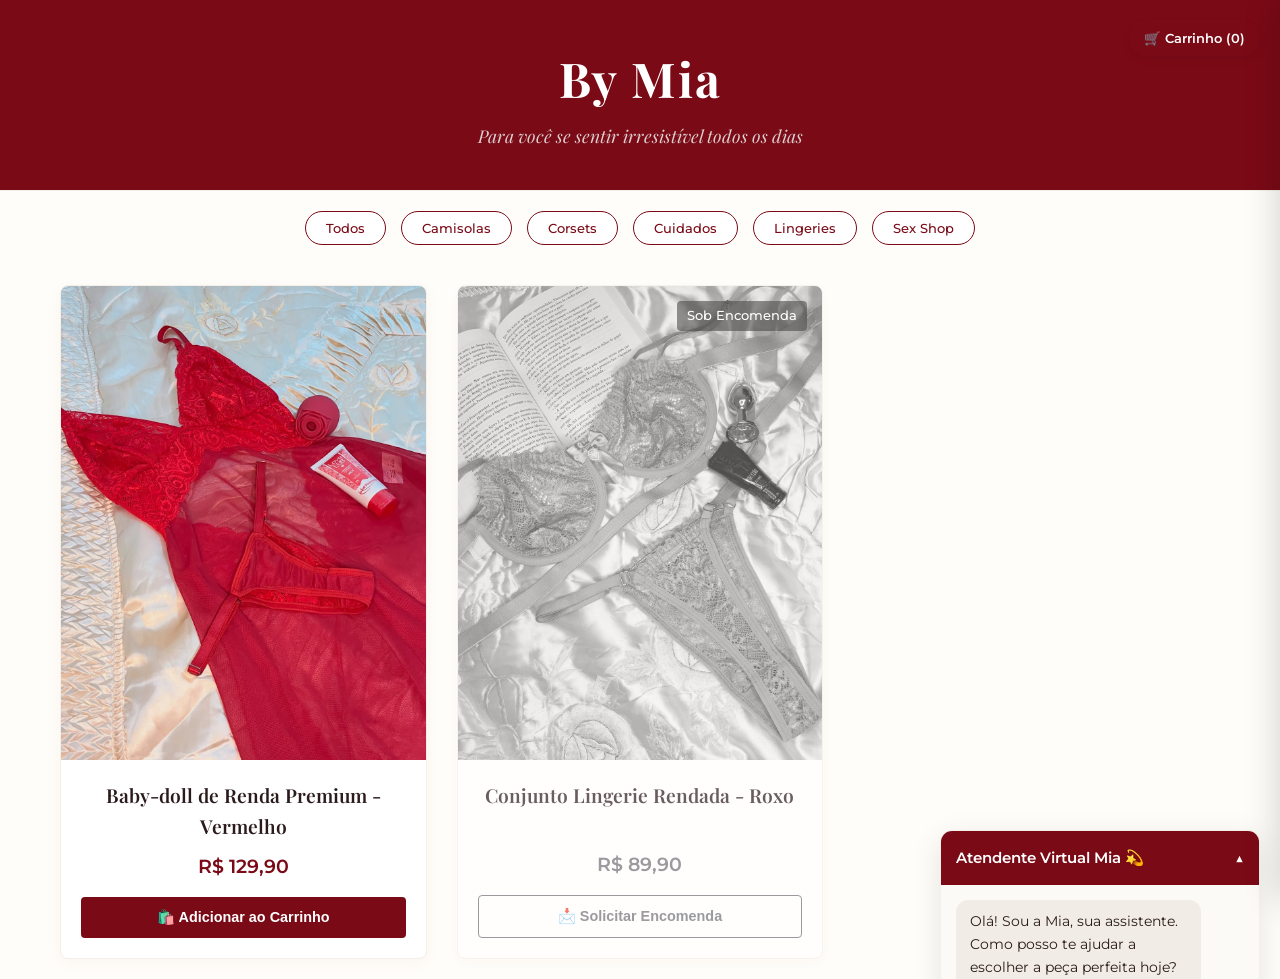
==== index.html @ 7be2ecf0 "add categoria Cuidados" ====
<!doctype html>
<html lang="pt-BR">
  <head>
    <meta charset="UTF-8" />
    <meta name="viewport" content="width=device-width, initial-scale=1.0" />
    <title>By Mia | Lingerie & Sex Shop</title>
    <link rel="stylesheet" href="css/style.css" />
  </head>
  <body>
    <header>
      <div class="header-container">
        <!-- Botão do Carrinho Flutuante no Topo Direito -->
        <button class="btn-carrinho-topo" onclick="abrirCarrinho()">
          🛒 Carrinho (<span id="contador-carrinho">0</span>)
        </button>
        <h1 class="logo-texto">By Mia</h1>
        <p class="slogan">Para você se sentir irresistível todos os dias</p>
      </div>
    </header>

    <nav class="categorias">
      <button onclick="filtrarProdutos('todos')">Todos</button>
      <button onclick="filtrarProdutos('camisolas')">Camisolas</button>
      <button onclick="filtrarProdutos('corsets')">Corsets</button>
      <button onclick="filtrarProdutos('Cuidados')">Cuidados</button>
      <button onclick="filtrarProdutos('lingerie')">Lingeries</button>
      <button onclick="filtrarProdutos('sexshop')">Sex Shop</button>
    </nav>

    <main class="container">
      <div id="grade-produtos" class="grade-produtos"></div>
    </main>

    <div class="chat-janela" id="chat-janela">
      <div class="chat-header">
        <span>Atendente Virtual Mia 💫</span>
      </div>
      <div class="chat-mensagens" id="chat-mensagens">
        <p class="msg-bot">
          Olá! Sou a Mia, sua assistente. Como posso te ajudar a escolher a peça
          perfeita hoje?
        </p>
      </div>
      <div class="chat-input-area">
        <input
          type="text"
          id="chat-input"
          placeholder="Digite sua dúvida aqui..."
        />
        <button id="btn-enviar-chat">Enviar</button>
      </div>
    </div>

<!-- Aba Lateral do Carrinho -->
<div id="carrinho-lateral" class="carrinho-lateral">
  <div class="carrinho-header">
    <h2>Seu Carrinho 💫</h2>
    <button class="btn-fechar-carrinho" onclick="fecharCarrinho()">✕</button>
  </div>
  
  <!-- Lista de itens adicionados -->
  <div id="itens-carrinho" class="carrinho-itens-container">
    <!-- Injetado via JS -->
  </div>

  <!-- Resumo e botão de fechar pedido -->
  <div class="carrinho-footer">
    <div class="carrinho-total">
      <span>Total:</span>
      <span id="valor-total-carrinho">R$ 0,00</span>
    </div>
    <button class="btn-finalizar-whats" onclick="finalizarPedidoWhats()">
      🟢 Enviar Pedido para o WhatsApp
    </button>
  </div>
</div>
<!-- Fundo escuro quando o carrinho abre -->
<div id="carrinho-overlay" class="carrinho-overlay" onclick="fecharCarrinho()"></div>

    <script src="js/produtos.js"></script>
    <script src="js/main.js"></script>
  </body>
</html>
---- css/style.css ----
/* css/style.css */

/* Importando fontes elegantes: Playfair para títulos e Montserrat para textos */
@import url('https://fonts.googleapis.com/css2?family=Montserrat:wght@300;400;500;600&family=Playfair+Display:wght@400;600;700&display=swap');

:root {
  --vinho-logo: #7A0A16;      /* Bordô principal da logo */
  --vinho-escuro: #54050E;    /* Para efeitos de passar o mouse (hover) */
  --creme-fundo: #FFFDF9;     /* Fundo off-white sofisticado */
  --branco-puro: #FFFFFF;
  --texto-escuro: #2A1A1C;    /* Texto quase preto com fundo quente */
  --cinza-indisponivel: #9ca3af;
  --borda-suave: #F3EFEA;
}

/* Configurações Gerais */
* {
  margin: 0;
  padding: 0;
  box-sizing: border-box;
}

body {
  font-family: 'Montserrat', sans-serif;
  background-color: var(--creme-fundo);
  color: var(--texto-escuro);
  line-height: 1.6;
}

/* Cabeçalho / Logo */
header {
  background-color: #7A0A16;
  border-bottom: 1px solid var(--borda-suave);
  padding: 40px 20px;
  text-align: center;
}

.logo-texto {
  font-family: 'Playfair Display', serif;
  color: #FFFFFF;
  font-size: 3rem;
  font-weight: 700;
  letter-spacing: 2px;
  margin-bottom: 5px;
}

.slogan {
  font-family: 'Playfair Display', serif;
  font-style: italic;
  color: #F5fefd;
  font-size: 1.1rem;
  opacity: 0.8;
}

/* Menu de Categorias */
.categorias {
  display: flex;
  justify-content: center;
  gap: 15px;
  padding: 20px;
  flex-wrap: wrap;
}

.categorias button {
  background-color: var(--branco-puro);
  border: 1px solid var(--vinho-logo);
  color: var(--vinho-logo);
  padding: 8px 20px;
  border-radius: 20px;
  font-family: 'Montserrat', sans-serif;
  font-weight: 500;
  cursor: pointer;
  transition: all 0.3s ease;
}

.categorias button:hover {
  background-color: var(--vinho-logo);
  color: var(--branco-puro);
}

/* Container Principal e Grade de Produtos */
.container {
  max-width: 1200px;
  margin: 0 auto;
  padding: 20px;
}

.grade-produtos {
  display: grid;
  grid-template-columns: repeat(auto-fill, minmax(280px, 1fr));
  gap: 30px;
}

/* Card do Produto */
.produto-card {
  background-color: var(--branco-puro);
  border-radius: 8px;
  overflow: hidden;
  box-shadow: 0 4px 15px rgba(122, 10, 22, 0.04);
  border: 1px solid var(--borda-suave);
  display: flex;
  flex-direction: column;
  transition: transform 0.3s ease;
}

.produto-card:hover {
  transform: translateY(-5px);
}

.produto-imagem-wrapper {
  position: relative;
  width: 100%;
  padding-top: 130%; /* Mantém a proporção vertical elegante para fotos de vestuário */
  overflow: hidden;
  background-color: #f7f7f7;
}

.produto-imagem-wrapper img {
  position: absolute;
  top: 0;
  left: 0;
  width: 100%;
  height: 100%;
  object-fit: cover; /* Faz a foto preencher o espaço sem distorcer */
  transition: all 0.3s ease;
}

.produto-info {
  padding: 20px;
  display: flex;
  flex-direction: column;
  flex-grow: 1;
  text-align: center;
}

.produto-nome {
  font-family: 'Playfair Display', serif;
  font-size: 1.2rem;
  margin-bottom: 10px;
  font-weight: 600;
}

.produto-preco {
  font-weight: 600;
  color: var(--vinho-logo);
  font-size: 1.2rem;
  margin-top: auto;
  margin-bottom: 15px;
}

/* Botões de Ação */
.btn-acao {
  display: inline-block;
  text-decoration: none;
  padding: 12px 20px;
  border-radius: 4px;
  font-weight: 600;
  font-size: 0.9rem;
  transition: all 0.3s ease;
  width: 100%;
}

.btn-comprar {
  background-color: var(--vinho-logo);
  color: var(--branco-puro);
  border: none;
}

.btn-comprar:hover {
  background-color: var(--vinho-escuro);
}

/* === Customização para Itens ESGOTADOS (Acinzentados) === */
.produto-card.esgotado {
  opacity: 0.7;
}

.produto-card.esgotado .produto-imagem-wrapper img {
  filter: grayscale(100%); /* Deixa a imagem em preto e branco */
}

.produto-card.esgotado .produto-preco {
  color: #71717a;
}

.btn-encomenda {
  background-color: transparent;
  border: 1px solid #71717a;
  color: #71717a;
}

.btn-encomenda:hover {
  background-color: #71717a;
  color: var(--branco-puro);
}

/* Badge de Esgotado por cima da imagem */
.badge-esgotado {
  position: absolute;
  top: 15px;
  right: 15px;
  background-color: rgba(0, 0, 0, 0.6);
  color: #fff;
  padding: 5px 10px;
  font-size: 0.8rem;
  font-weight: 500;
  border-radius: 4px;
  z-index: 10;
}

/* Procure por .chat-janela e substitua por este bloco completo: */
.chat-janela {
  position: fixed;
  bottom: 20px;
  right: 20px;
  width: 320px;
  height: 400px;
  background-color: var(--branco-puro);
  border: 1px solid var(--borda-suave);
  border-radius: 12px;
  box-shadow: 0 8px 30px rgba(0,0,0,0.1);
  display: flex;
  flex-direction: column;
  overflow: hidden;
  z-index: 1000;
  /* Nova propriedade para animação suave ao abrir/fechar */
  transition: transform 0.4s cubic-bezier(0.175, 0.885, 0.32, 1.275);
}

/* NOVA REGRA: Quando estiver minimizado, joga a caixinha para baixo, deixando apenas o topo visível */
.chat-janela.minimizado {
  transform: translateY(350px); /* Ajuste esse valor dependendo da altura do seu header */
}

/* NOVA REGRA: Torna o header clicável e muda o cursor do mouse */
.chat-header {
  background-color: var(--vinho-logo);
  color: var(--branco-puro);
  padding: 15px;
  font-weight: 600;
  font-size: 0.95rem;
  cursor: pointer; /* Transforma a seta do mouse na mãozinha de clique */
  user-select: none; /* Evita que o texto fique azul ao clicar várias vezes */
  display: flex;
  justify-content: space-between;
  align-items: center;
}

.chat-mensagens {
  flex-grow: 1;
  padding: 15px;
  overflow-y: auto;
  display: flex;
  flex-direction: column;
  gap: 10px;
  font-size: 0.9rem;
  background-color: #FCFAF7;
}

.msg-bot {
  background-color: #F1ECE6;
  padding: 10px 14px;
  border-radius: 12px 12px 12px 0;
  align-self: flex-start;
  max-width: 85%;
}

.chat-input-area {
  display: flex;
  padding: 10px;
  border-top: 1px solid var(--borda-suave);
  background-color: var(--branco-puro);
}

.chat-input-area input {
  flex-grow: 1;
  border: 1px solid var(--borda-suave);
  padding: 8px 12px;
  border-radius: 6px;
  outline: none;
  font-family: 'Montserrat', sans-serif;
}

.chat-input-area button {
  background-color: var(--vinho-logo);
  color: var(--branco-puro);
  border: none;
  padding: 8px 15px;
  margin-left: 8px;
  border-radius: 6px;
  cursor: pointer;
  font-weight: 500;
}

/* === ESTILOS DO CARRINHO LATERAL === */

.btn-carrinho-topo {
  position: absolute;
  top: 20px;
  right: 20px;
  background-color: var(--vinho-logo);
  color: var(--branco-puro);
  border: none;
  padding: 10px 15px;
  border-radius: 20px;
  font-weight: 600;
  cursor: pointer;
  font-family: 'Montserrat', sans-serif;
  box-shadow: 0 4px 10px rgba(0,0,0,0.05);
}

.carrinho-lateral {
  position: fixed;
  top: 0;
  right: -350px; /* Começa escondido para fora da tela */
  width: 350px;
  height: 100%;
  background-color: var(--branco-puro);
  box-shadow: -5px 0 30px rgba(0,0,0,0.15);
  z-index: 2000;
  display: flex;
  flex-direction: column;
  transition: right 0.3s ease-in-out;
}

/* Quando o carrinho tiver a classe .aberto, ele desliza para dentro */
.carrinho-lateral.aberto {
  right: 0;
}

.carrinho-header {
  padding: 20px;
  border-bottom: 1px solid var(--borda-suave);
  display: flex;
  justify-content: space-between;
  align-items: center;
  background-color: var(--creme-fundo);
}

.carrinho-header h2 {
  font-size: 1.4rem;
  color: var(--vinho-logo);
}

.btn-fechar-carrinho {
  background: none;
  border: none;
  font-size: 1.5rem;
  cursor: pointer;
  color: var(--texto-escuro);
}

.carrinho-itens-container {
  flex-grow: 1;
  padding: 20px;
  overflow-y: auto;
  display: flex;
  flex-direction: column;
  gap: 15px;
}

/* Item individual dentro do carrinho */
.item-carrinho {
  display: flex;
  justify-content: space-between;
  align-items: center;
  padding-bottom: 15px;
  border-bottom: 1px solid var(--borda-suave);
}

.item-carrinho-info h4 {
  font-family: 'Playfair Display', serif;
  font-size: 0.95rem;
  margin-bottom: 4px;
}

.item-carrinho-info p {
  font-size: 0.85rem;
  color: var(--vinho-logo);
  font-weight: 600;
}

.btn-remover-item {
  background: none;
  border: none;
  color: #ef4444;
  cursor: pointer;
  font-size: 0.85rem;
}

/* Footer do carrinho */
.carrinho-footer {
  padding: 20px;
  border-top: 1px solid var(--borda-suave);
  background-color: var(--creme-fundo);
}

.carrinho-total {
  display: flex;
  justify-content: space-between;
  font-weight: 600;
  font-size: 1.2rem;
  margin-bottom: 15px;
}

.carrinho-total id {
  color: var(--vinho-logo);
}

.btn-finalizar-whats {
  width: 100%;
  background-color: #25D366; /* Verde do WhatsApp */
  color: #fff;
  border: none;
  padding: 14px;
  border-radius: 6px;
  font-weight: 600;
  cursor: pointer;
  font-family: 'Montserrat', sans-serif;
  transition: background 0.2s;
}

.btn-finalizar-whats:hover {
  background-color: #128C7E;
}

/* Background escuro de fundo */
.carrinho-overlay {
  position: fixed;
  top: 0;
  left: 0;
  width: 100%;
  height: 100%;
  background-color: rgba(0,0,0,0.4);
  z-index: 1999;
  display: none;
}

.carrinho-overlay.aberto {
  display: block;
}

/* === CONTROLES DE QUANTIDADE DENTRO DO CARRINHO === */

.item-quantidade-controles {
  display: flex;
  align-items: center;
  gap: 12px;
  margin-top: 8px;
}

.item-quantidade-controles button {
  background-color: var(--creme-fundo);
  border: 1px solid var(--borda-suave);
  color: var(--texto-escuro);
  width: 26px;
  height: 26px;
  border-radius: 4px;
  font-weight: 600;
  font-size: 1rem;
  cursor: pointer;
  display: flex;
  align-items: center;
  justify-content: center;
  transition: all 0.2s ease;
}

.item-quantidade-controles button:hover {
  background-color: var(--vinho-logo);
  color: var(--branco-puro);
  border-color: var(--vinho-logo);
}

.item-quantidade-controles span {
  font-weight: 600;
  font-size: 0.95rem;
  min-width: 16px;
  text-align: center;
}
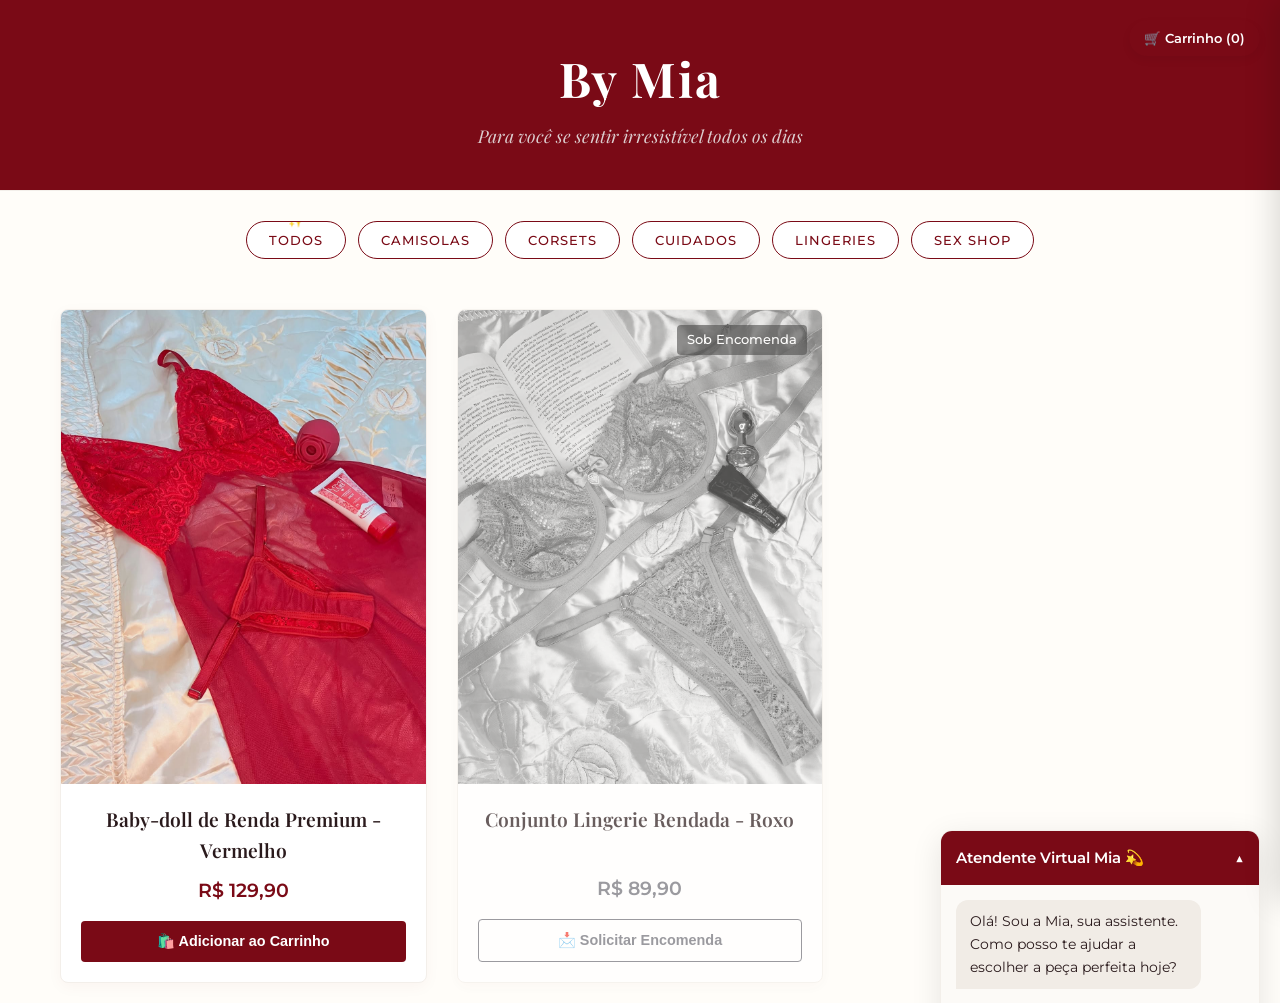
==== commit 966e9d6d: "att botoes de categoria" ====
--- a/index.html
+++ b/index.html
@@ -19,13 +19,36 @@
     </header>
 
     <nav class="categorias">
-      <button onclick="filtrarProdutos('todos')">Todos</button>
-      <button onclick="filtrarProdutos('camisolas')">Camisolas</button>
-      <button onclick="filtrarProdutos('corsets')">Corsets</button>
-      <button onclick="filtrarProdutos('Cuidados')">Cuidados</button>
-      <button onclick="filtrarProdutos('lingerie')">Lingeries</button>
-      <button onclick="filtrarProdutos('sexshop')">Sex Shop</button>
-    </nav>
+  <button class="btn-cat" onclick="filtrarProdutos('todos')">
+    <span class="btn__visible">Todos</span>
+    <span class="btn__invisible">Ver Tudo ✨</span>
+  </button>
+  
+  <button class="btn-cat" onclick="filtrarProdutos('camisolas')">
+    <span class="btn__visible">Camisolas</span>
+    <span class="btn__invisible">Noite 🌙</span>
+  </button>
+  
+  <button class="btn-cat" onclick="filtrarProdutos('corsets')">
+    <span class="btn__visible">Corsets</span>
+    <span class="btn__invisible">Elegância 👑</span>
+  </button>
+  
+  <button class="btn-cat" onclick="filtrarProdutos('Cuidados')">
+    <span class="btn__visible">Cuidados</span>
+    <span class="btn__invisible">Se Ame 🌸</span>
+  </button>
+  
+  <button class="btn-cat" onclick="filtrarProdutos('lingerie')">
+    <span class="btn__visible">Lingeries</span>
+    <span class="btn__invisible">Rendas 💜</span>
+  </button>
+  
+  <button class="btn-cat" onclick="filtrarProdutos('sexshop')">
+    <span class="btn__visible">Sex Shop</span>
+    <span class="btn__invisible">Prazer 🔥</span>
+  </button>
+</nav>
 
     <main class="container">
       <div id="grade-produtos" class="grade-produtos"></div>
--- a/css/style.css
+++ b/css/style.css
@@ -52,25 +52,76 @@
   opacity: 0.8;
 }
 
-/* Menu de Categorias */
+/* === BOTÕES DE CATEGORIA (Estilo Uiverse.io adaptado para By Mia) === */
+
 .categorias {
   display: flex;
   justify-content: center;
-  gap: 15px;
-  padding: 20px;
+  gap: 12px;
+  margin: 30px 0;
   flex-wrap: wrap;
 }
 
-.categorias button {
+.btn-cat {
+  font-family: 'Montserrat', sans-serif;
+  font-size: 13px;
+  font-weight: 500;
+  text-transform: uppercase;
+  letter-spacing: 1px;
+  border-radius: 30px;
+  border: 1px solid var(--vinho-logo);
   background-color: var(--branco-puro);
-  border: 1px solid var(--vinho-logo);
   color: var(--vinho-logo);
-  padding: 8px 20px;
-  border-radius: 20px;
-  font-family: 'Montserrat', sans-serif;
-  font-weight: 500;
-  cursor: pointer;
-  transition: all 0.3s ease;
+  position: relative;
+  overflow: hidden;
+  cursor: pointer;
+  transition: all ease-in-out 0.4s;
+  padding: 0; /* Deixamos o padding nas spans para o cálculo do Uiverse ficar perfeito */
+}
+
+/* Aplica a transição suave em todos os elementos internos */
+.btn-cat > * {
+  display: inline-block;
+  transition: all ease-in-out 0.4s;
+}
+
+/* Texto que já começa aparecendo */
+.btn-cat .btn__visible {
+  padding: 10px 22px;
+  text-align: center;
+}
+
+/* Texto secreto que fica escondido acima do botão */
+.btn-cat .btn__invisible {
+  width: 100%;
+  position: absolute;
+  padding: 10px 0;
+  left: 0;
+  top: -100%; /* Joga para cima, sumindo da tela */
+  font-weight: 600;
+}
+
+/* === EFEITO AO PASSAR O MOUSE (HOVER) === */
+
+.btn-cat:hover {
+  background-color: var(--vinho-logo);
+  color: var(--branco-puro);
+  border-color: var(--vinho-logo);
+  box-shadow: 0 4px 15px rgba(122, 10, 22, 0.15);
+}
+
+/* O texto principal "empurra" para baixo */
+.btn-cat:hover .btn__visible {
+  transform: translateY(100%);
+}
+
+/* O texto secreto desce ocupando o centro exato */
+.btn-cat:hover .btn__invisible {
+  top: 0;
+}
+
+.btn-cat:focus {
+  outline: none;
 }
 
 .categorias button:hover {
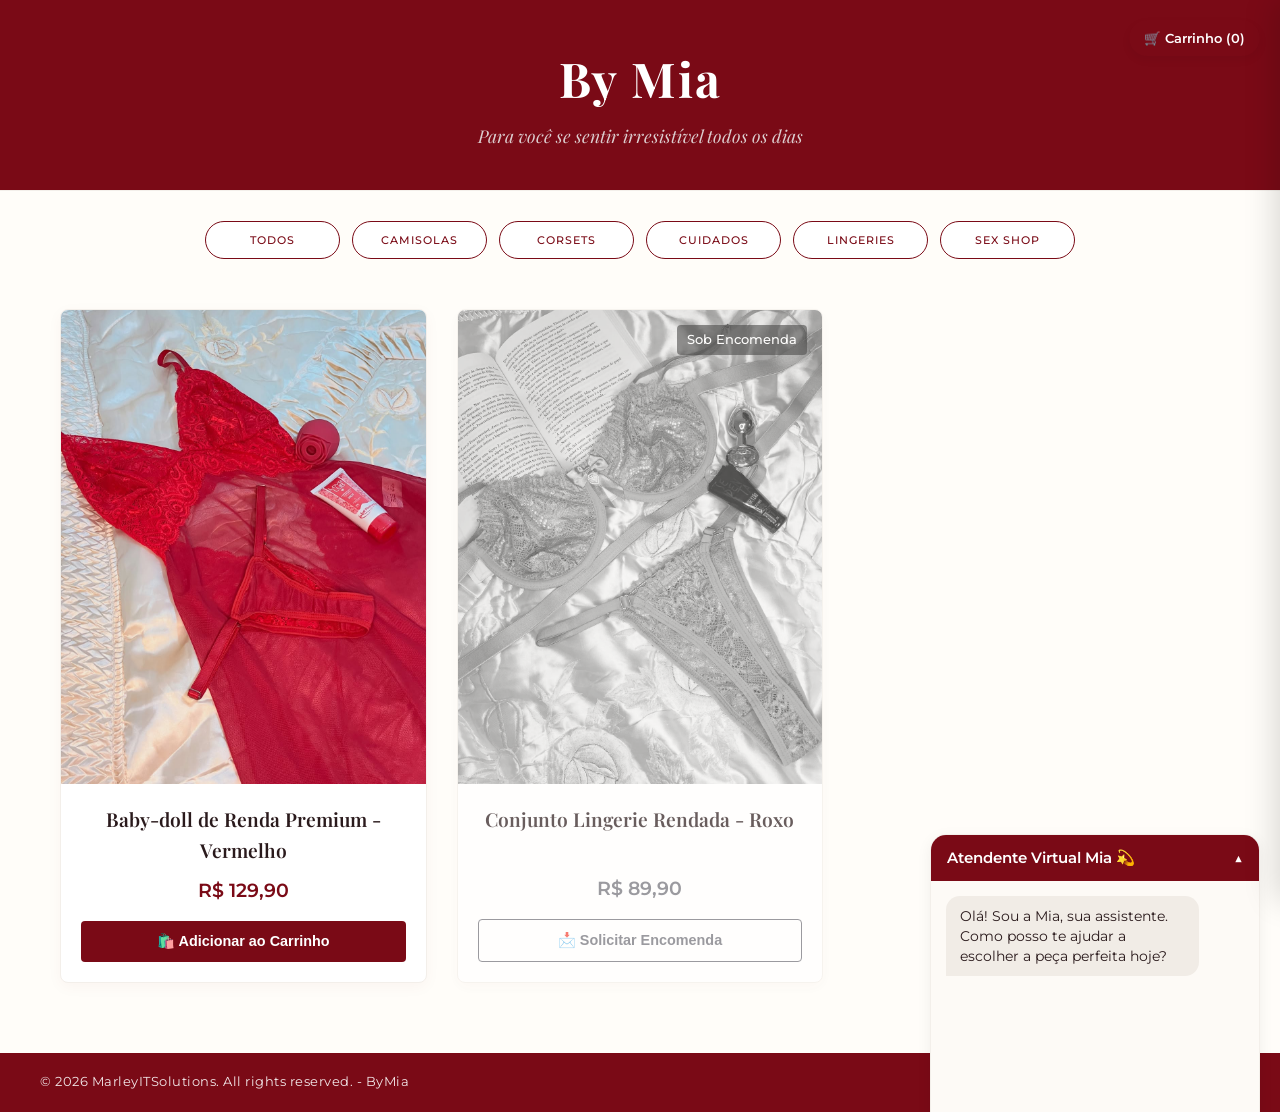
==== commit 77e8a0ba: "adição de rodapé" ====
--- a/index.html
+++ b/index.html
@@ -16,6 +16,8 @@
         <h1 class="logo-texto">By Mia</h1>
         <p class="slogan">Para você se sentir irresistível todos os dias</p>
       </div>
+      <div>
+
     </header>
 
     <nav class="categorias">
@@ -100,7 +102,20 @@
 <!-- Fundo escuro quando o carrinho abre -->
 <div id="carrinho-overlay" class="carrinho-overlay" onclick="fecharCarrinho()"></div>
 
-    <script src="js/produtos.js"></script>
+<!--- Rodapé --->
+<footer class="rodape-loja">
+    <div class="footer-container">
+      <p class="copyright-texto">© 2026 MarleyITSolutions. All rights reserved. - ByMia</p>
+      <p class="footer-insta-bloco">
+        <a href="https://instagram.com/bymiasz" target="_blank" class="btn-instagram-footer">
+          📸 @bymia
+        </a>
+      </p>
+    </div>
+  </footer>
+
+ <!-- Carregamento dos scripts -->
+     <script src="js/produtos.js"></script>
     <script src="js/main.js"></script>
   </body>
 </html>
--- a/css/style.css
+++ b/css/style.css
@@ -64,7 +64,7 @@
 
 .btn-cat {
   font-family: 'Montserrat', sans-serif;
-  font-size: 13px;
+  font-size: 11px;
   font-weight: 500;
   text-transform: uppercase;
   letter-spacing: 1px;
@@ -76,7 +76,11 @@
   overflow: hidden;
   cursor: pointer;
   transition: all ease-in-out 0.4s;
-  padding: 0; /* Deixamos o padding nas spans para o cálculo do Uiverse ficar perfeito */
+  padding: 0; 
+  
+  /* CORREÇÃO 1: Garante um tamanho mínimo excelente para os textos curtos respirarem */
+  min-width: 135px; 
+  height: 38px; /* Alinha a altura de todos de forma idêntica */
 }
 
 /* Aplica a transição suave em todos os elementos internos */
@@ -87,7 +91,8 @@
 
 /* Texto que já começa aparecendo */
 .btn-cat .btn__visible {
-  padding: 10px 22px;
+  padding: 10px 0; /* Tiramos o padding lateral fixo para o min-width comandar */
+  width: 100%;
   text-align: center;
 }
 
@@ -97,8 +102,12 @@
   position: absolute;
   padding: 10px 0;
   left: 0;
-  top: -100%; /* Joga para cima, sumindo da tela */
-  font-weight: 600;
+  top: -100%; 
+  font-weight: 600;
+  text-align: center;
+  
+  /* CORREÇÃO 2: Impede o texto de ser espremido ou quebrar linha */
+  white-space: nowrap; 
 }
 
 /* === EFEITO AO PASSAR O MOUSE (HOVER) === */
@@ -259,42 +268,55 @@
   z-index: 10;
 }
 
-/* Procure por .chat-janela e substitua por este bloco completo: */
+/* === DESIGN DO CHATBOT (Otimizado e Responsivo) === */
+
 .chat-janela {
   position: fixed;
   bottom: 20px;
   right: 20px;
-  width: 320px;
-  height: 400px;
+  width: 330px; /* Largura perfeita para leitura */
+  height: 440px; /* Altura ideal para o histórico */
   background-color: var(--branco-puro);
   border: 1px solid var(--borda-suave);
-  border-radius: 12px;
-  box-shadow: 0 8px 30px rgba(0,0,0,0.1);
+  border-radius: 16px; /* Bordas mais modernas e arredondadas */
+  box-shadow: 0 10px 40px rgba(0,0,0,0.12);
   display: flex;
   flex-direction: column;
   overflow: hidden;
   z-index: 1000;
-  /* Nova propriedade para animação suave ao abrir/fechar */
-  transition: transform 0.4s cubic-bezier(0.175, 0.885, 0.32, 1.275);
-}
-
-/* NOVA REGRA: Quando estiver minimizado, joga a caixinha para baixo, deixando apenas o topo visível */
+  /* Animação suave para todas as transições (abrir, fechar e encolher) */
+  transition: transform 0.4s cubic-bezier(0.175, 0.885, 0.32, 1.275), 
+              width 0.3s ease, 
+              height 0.3s ease;
+}
+
+/* 🌟 CORREÇÃO DO VAZAMENTO: Faz o chat descer baseado em 100% do seu tamanho, 
+   deixando visível estritamente a altura do header (46px) */
 .chat-janela.minimizado {
-  transform: translateY(350px); /* Ajuste esse valor dependendo da altura do seu header */
-}
-
-/* NOVA REGRA: Torna o header clicável e muda o cursor do mouse */
+  transform: translateY(calc(100% - 46px));
+  box-shadow: 0 4px 15px rgba(0,0,0,0.06);
+}
+
 .chat-header {
   background-color: var(--vinho-logo);
   color: var(--branco-puro);
-  padding: 15px;
+  padding: 0 16px;
   font-weight: 600;
   font-size: 0.95rem;
-  cursor: pointer; /* Transforma a seta do mouse na mãozinha de clique */
-  user-select: none; /* Evita que o texto fique azul ao clicar várias vezes */
+  cursor: pointer;
+  user-select: none;
   display: flex;
   justify-content: space-between;
   align-items: center;
+  height: 46px; /* Altura fixa cirúrgica para o cálculo de fechar funcionar sempre */
+  box-sizing: border-box;
+}
+
+/* Evita que o texto quebre linha se o botão encolher */
+.chat-header span {
+  white-space: nowrap;
+  overflow: hidden;
+  text-overflow: ellipsis;
 }
 
 .chat-mensagens {
@@ -303,44 +325,67 @@
   overflow-y: auto;
   display: flex;
   flex-direction: column;
-  gap: 10px;
+  gap: 12px;
   font-size: 0.9rem;
-  background-color: #FCFAF7;
+  background-color: #fdfaf6; /* Um creme de fundo muito mais suave e limpo */
 }
 
 .msg-bot {
   background-color: #F1ECE6;
   padding: 10px 14px;
-  border-radius: 12px 12px 12px 0;
+  border-radius: 14px 14px 14px 0;
   align-self: flex-start;
   max-width: 85%;
+  line-height: 1.4;
 }
 
 .chat-input-area {
   display: flex;
-  padding: 10px;
+  padding: 12px;
   border-top: 1px solid var(--borda-suave);
   background-color: var(--branco-puro);
+  gap: 8px;
 }
 
 .chat-input-area input {
   flex-grow: 1;
   border: 1px solid var(--borda-suave);
-  padding: 8px 12px;
-  border-radius: 6px;
+  padding: 10px 14px;
+  border-radius: 8px;
   outline: none;
   font-family: 'Montserrat', sans-serif;
+  font-size: 0.9rem;
 }
 
 .chat-input-area button {
   background-color: var(--vinho-logo);
   color: var(--branco-puro);
   border: none;
-  padding: 8px 15px;
-  margin-left: 8px;
-  border-radius: 6px;
-  cursor: pointer;
-  font-weight: 500;
+  padding: 0 16px;
+  border-radius: 8px;
+  cursor: pointer;
+  font-weight: 600;
+  font-size: 0.9rem;
+}
+
+/* ==========================================
+   📱 ADAPTAÇÃO EXCLUSIVA PARA CELULARES
+   ========================================== */
+@media (max-width: 480px) {
+  /* Quando aberto no celular: ganha margens menores para se ajustar melhor */
+  .chat-janela {
+    width: calc(100% - 24px);
+    height: 400px;
+    bottom: 12px;
+    right: 12px;
+  }
+
+  /* 🔥 A SACADA: Quando minimizado no celular, ele encolhe a largura! 
+     Fica apenas um mini-botão elegante no cantinho direito, liberando os produtos da loja */
+  .chat-janela.minimizado {
+    width: 170px; 
+    transform: translateY(calc(100% - 46px));
+  }
 }
 
 /* === ESTILOS DO CARRINHO LATERAL === */
@@ -527,4 +572,61 @@
   font-size: 0.95rem;
   min-width: 16px;
   text-align: center;
+}
+
+/* === ESTILOS DO RODAPÉ === */
+
+.rodape-loja {
+  background-color: var(--vinho-logo); /* Tarja na cor vinho elegante da marca */
+  color: var(--branco-puro);
+  padding: 12px 20px;
+  margin-top: 50px; /* Dá um recuo confortável em relação aos produtos */
+  font-family: 'Montserrat', sans-serif;
+}
+
+.footer-container {
+  max-width: 1200px;
+  margin: 0 auto;
+  display: flex;
+  flex-direction: column;
+  align-items: center;
+  justify-content: center;
+  gap: 10px;
+}
+
+.copyright-texto {
+  font-size: 0.8rem;
+  letter-spacing: 0.5px;
+  opacity: 0.9;
+  text-align: center;
+}
+
+.btn-instagram-footer {
+  color: var(--branco-puro);
+  text-decoration: none;
+  font-size: 0.8rem;
+  font-weight: 600;
+  background-color: rgba(255, 255, 255, 0.12);
+  padding: 6px 14px;
+  border-radius: 20px;
+  display: inline-flex;
+  align-items: center;
+  gap: 6px;
+  transition: all 0.3s ease;
+  border: 1px solid rgba(255, 255, 255, 0.2);
+}
+
+.btn-instagram-footer:hover {
+  background-color: var(--branco-puro);
+  color: var(--vinho-logo);
+  box-shadow: 0 4px 10px rgba(0, 0, 0, 0.1);
+}
+
+/* Ajuste para telas de computador (Lado a lado) */
+@media (min-width: 768px) {
+  .footer-container {
+    flex-direction: row;
+    justify-content: space-between;
+    gap: 0;
+  }
 }
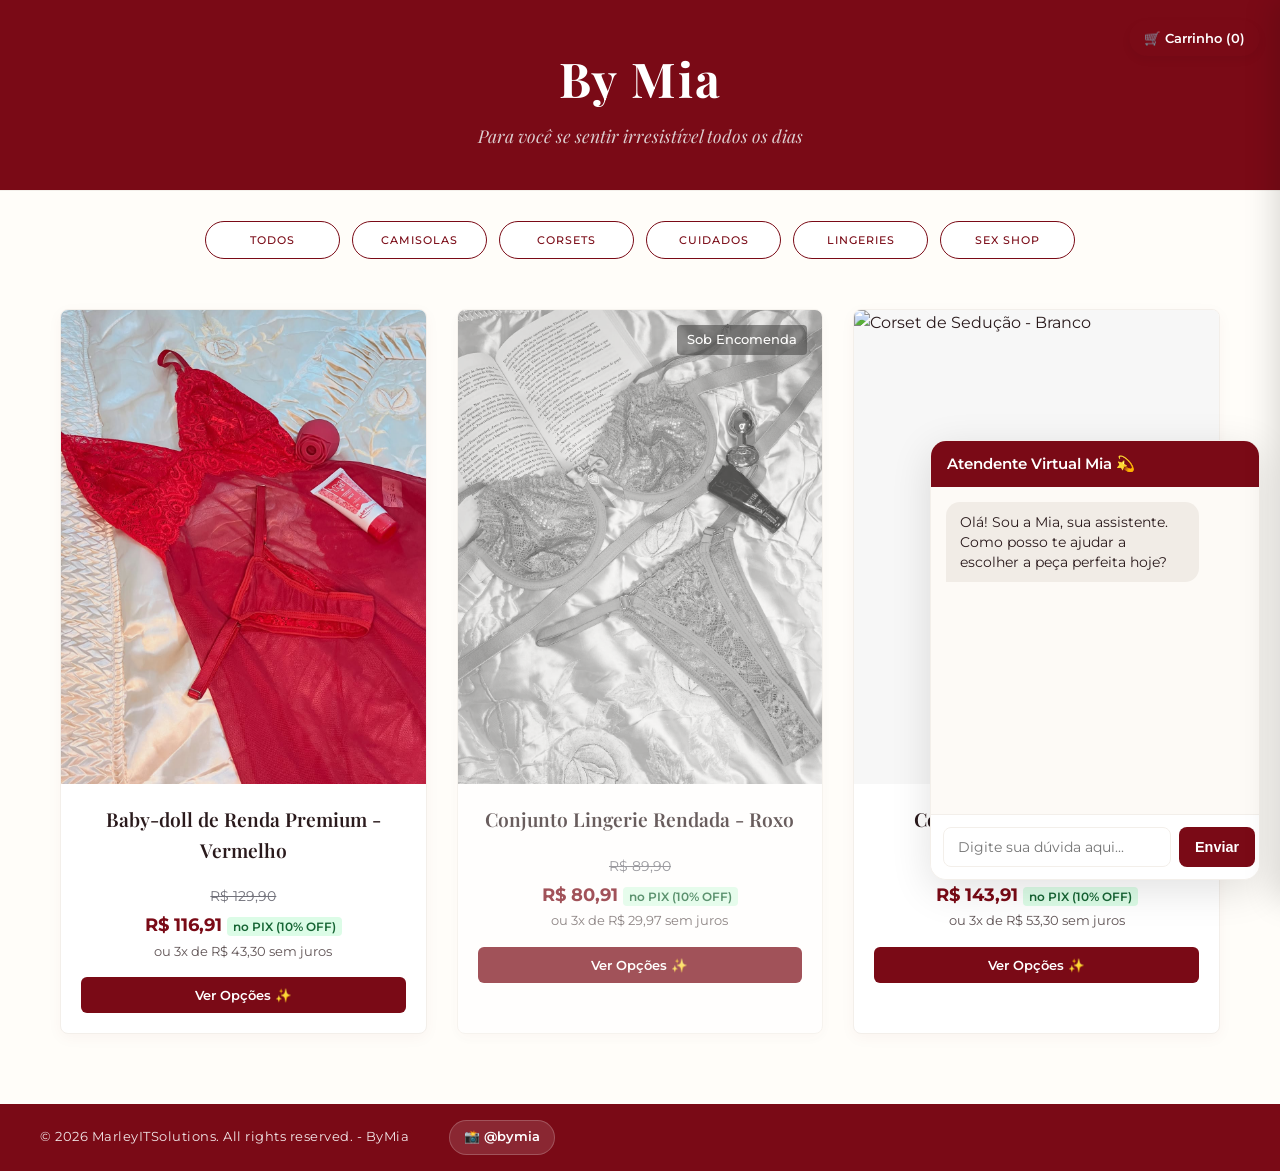
==== commit 43edbe9e: "Feature: adicionado pagina de detalhes dinamica com variacoes e precificacao otimizada" ====
--- a/index.html
+++ b/index.html
@@ -1,109 +1,107 @@
 <!doctype html>
 <html lang="pt-BR">
-  <head>
-    <meta charset="UTF-8" />
-    <meta name="viewport" content="width=device-width, initial-scale=1.0" />
-    <title>By Mia | Lingerie & Sex Shop</title>
-    <link rel="stylesheet" href="css/style.css" />
-  </head>
-  <body>
-    <header>
-      <div class="header-container">
-        <!-- Botão do Carrinho Flutuante no Topo Direito -->
-        <button class="btn-carrinho-topo" onclick="abrirCarrinho()">
-          🛒 Carrinho (<span id="contador-carrinho">0</span>)
-        </button>
-        <h1 class="logo-texto">By Mia</h1>
-        <p class="slogan">Para você se sentir irresistível todos os dias</p>
-      </div>
-      <div>
 
-    </header>
+<head>
+  <meta charset="UTF-8" />
+  <meta name="viewport" content="width=device-width, initial-scale=1.0" />
+  <title>By Mia | Lingerie & Sex Shop</title>
+  <link rel="stylesheet" href="css/style.css" />
+</head>
 
-    <nav class="categorias">
-  <button class="btn-cat" onclick="filtrarProdutos('todos')">
-    <span class="btn__visible">Todos</span>
-    <span class="btn__invisible">Ver Tudo ✨</span>
-  </button>
-  
-  <button class="btn-cat" onclick="filtrarProdutos('camisolas')">
-    <span class="btn__visible">Camisolas</span>
-    <span class="btn__invisible">Noite 🌙</span>
-  </button>
-  
-  <button class="btn-cat" onclick="filtrarProdutos('corsets')">
-    <span class="btn__visible">Corsets</span>
-    <span class="btn__invisible">Elegância 👑</span>
-  </button>
-  
-  <button class="btn-cat" onclick="filtrarProdutos('Cuidados')">
-    <span class="btn__visible">Cuidados</span>
-    <span class="btn__invisible">Se Ame 🌸</span>
-  </button>
-  
-  <button class="btn-cat" onclick="filtrarProdutos('lingerie')">
-    <span class="btn__visible">Lingeries</span>
-    <span class="btn__invisible">Rendas 💜</span>
-  </button>
-  
-  <button class="btn-cat" onclick="filtrarProdutos('sexshop')">
-    <span class="btn__visible">Sex Shop</span>
-    <span class="btn__invisible">Prazer 🔥</span>
-  </button>
-</nav>
+<body>
+  <header>
+    <div class="header-container">
+      <!-- Botão do Carrinho Flutuante no Topo Direito -->
+      <button class="btn-carrinho-topo" onclick="abrirCarrinho()">
+        🛒 Carrinho (<span id="contador-carrinho">0</span>)
+      </button>
+      <h1 class="logo-texto">By Mia</h1>
+      <p class="slogan">Para você se sentir irresistível todos os dias</p>
+    </div>
+    <div>
 
-    <main class="container">
-      <div id="grade-produtos" class="grade-produtos"></div>
-    </main>
+  </header>
 
-    <div class="chat-janela" id="chat-janela">
-      <div class="chat-header">
-        <span>Atendente Virtual Mia 💫</span>
-      </div>
-      <div class="chat-mensagens" id="chat-mensagens">
-        <p class="msg-bot">
-          Olá! Sou a Mia, sua assistente. Como posso te ajudar a escolher a peça
-          perfeita hoje?
-        </p>
-      </div>
-      <div class="chat-input-area">
-        <input
-          type="text"
-          id="chat-input"
-          placeholder="Digite sua dúvida aqui..."
-        />
-        <button id="btn-enviar-chat">Enviar</button>
-      </div>
+  <nav class="categorias">
+    <button class="btn-cat" onclick="filtrarProdutos('todos')">
+      <span class="btn__visible">Todos</span>
+      <span class="btn__invisible">Ver Tudo ✨</span>
+    </button>
+
+    <button class="btn-cat" onclick="filtrarProdutos('camisolas')">
+      <span class="btn__visible">Camisolas</span>
+      <span class="btn__invisible">Noite 🌙</span>
+    </button>
+
+    <button class="btn-cat" onclick="filtrarProdutos('corsets')">
+      <span class="btn__visible">Corsets</span>
+      <span class="btn__invisible">Elegância 👑</span>
+    </button>
+
+    <button class="btn-cat" onclick="filtrarProdutos('Cuidados')">
+      <span class="btn__visible">Cuidados</span>
+      <span class="btn__invisible">Se Ame 🌸</span>
+    </button>
+
+    <button class="btn-cat" onclick="filtrarProdutos('lingerie')">
+      <span class="btn__visible">Lingeries</span>
+      <span class="btn__invisible">Rendas 💜</span>
+    </button>
+
+    <button class="btn-cat" onclick="filtrarProdutos('sexshop')">
+      <span class="btn__visible">Sex Shop</span>
+      <span class="btn__invisible">Prazer 🔥</span>
+    </button>
+  </nav>
+
+  <main class="container">
+    <div id="grade-produtos" class="grade-produtos"></div>
+  </main>
+
+  <div class="chat-janela" id="chat-janela">
+    <div class="chat-header">
+      <span>Atendente Virtual Mia 💫</span>
+    </div>
+    <div class="chat-mensagens" id="chat-mensagens">
+      <p class="msg-bot">
+        Olá! Sou a Mia, sua assistente. Como posso te ajudar a escolher a peça
+        perfeita hoje?
+      </p>
+    </div>
+    <div class="chat-input-area">
+      <input type="text" id="chat-input" placeholder="Digite sua dúvida aqui..." />
+      <button id="btn-enviar-chat">Enviar</button>
+    </div>
+  </div>
+
+  <!-- Aba Lateral do Carrinho -->
+  <div id="carrinho-lateral" class="carrinho-lateral">
+    <div class="carrinho-header">
+      <h2>Seu Carrinho 💫</h2>
+      <button class="btn-fechar-carrinho" onclick="fecharCarrinho()">✕</button>
     </div>
 
-<!-- Aba Lateral do Carrinho -->
-<div id="carrinho-lateral" class="carrinho-lateral">
-  <div class="carrinho-header">
-    <h2>Seu Carrinho 💫</h2>
-    <button class="btn-fechar-carrinho" onclick="fecharCarrinho()">✕</button>
+    <!-- Lista de itens adicionados -->
+    <div id="itens-carrinho" class="carrinho-itens-container">
+      <!-- Injetado via JS -->
+    </div>
+
+    <!-- Resumo e botão de fechar pedido -->
+    <div class="carrinho-footer">
+      <div class="carrinho-total">
+        <span>Total:</span>
+        <span id="valor-total-carrinho">R$ 0,00</span>
+      </div>
+      <button class="btn-finalizar-whats" onclick="finalizarPedidoWhats()">
+        🟢 Enviar Pedido para o WhatsApp
+      </button>
+    </div>
   </div>
-  
-  <!-- Lista de itens adicionados -->
-  <div id="itens-carrinho" class="carrinho-itens-container">
-    <!-- Injetado via JS -->
-  </div>
+  <!-- Fundo escuro quando o carrinho abre -->
+  <div id="carrinho-overlay" class="carrinho-overlay" onclick="fecharCarrinho()"></div>
 
-  <!-- Resumo e botão de fechar pedido -->
-  <div class="carrinho-footer">
-    <div class="carrinho-total">
-      <span>Total:</span>
-      <span id="valor-total-carrinho">R$ 0,00</span>
-    </div>
-    <button class="btn-finalizar-whats" onclick="finalizarPedidoWhats()">
-      🟢 Enviar Pedido para o WhatsApp
-    </button>
-  </div>
-</div>
-<!-- Fundo escuro quando o carrinho abre -->
-<div id="carrinho-overlay" class="carrinho-overlay" onclick="fecharCarrinho()"></div>
-
-<!--- Rodapé --->
-<footer class="rodape-loja">
+  <!--- Rodapé --->
+  <footer class="rodape-loja">
     <div class="footer-container">
       <p class="copyright-texto">© 2026 MarleyITSolutions. All rights reserved. - ByMia</p>
       <p class="footer-insta-bloco">
@@ -114,8 +112,9 @@
     </div>
   </footer>
 
- <!-- Carregamento dos scripts -->
-     <script src="js/produtos.js"></script>
-    <script src="js/main.js"></script>
-  </body>
-</html>
+  <!-- Carregamento dos scripts -->
+  <script src="js/produtos.js"></script>
+  <script src="js/main.js"></script>
+</body>
+
+</html>
--- a/css/style.css
+++ b/css/style.css
@@ -574,13 +574,13 @@
   text-align: center;
 }
 
-/* === ESTILOS DO RODAPÉ === */
+/* === ESTILOS DO RODAPÉ (Corrigido sem colisão com o Chat) === */
 
 .rodape-loja {
-  background-color: var(--vinho-logo); /* Tarja na cor vinho elegante da marca */
-  color: var(--branco-puro);
-  padding: 12px 20px;
-  margin-top: 50px; /* Dá um recuo confortável em relação aos produtos */
+  background-color: var(--vinho-logo);
+  color: var(--branco-puro);
+  padding: 16px 20px;
+  margin-top: 50px;
   font-family: 'Montserrat', sans-serif;
 }
 
@@ -589,16 +589,16 @@
   margin: 0 auto;
   display: flex;
   flex-direction: column;
-  align-items: center;
+  align-items: flex-start; /* 🌟 Alinha à esquerda no mobile para fugir do chat */
   justify-content: center;
-  gap: 10px;
+  gap: 12px;
 }
 
 .copyright-texto {
   font-size: 0.8rem;
   letter-spacing: 0.5px;
   opacity: 0.9;
-  text-align: center;
+  text-align: left;
 }
 
 .btn-instagram-footer {
@@ -622,11 +622,171 @@
   box-shadow: 0 4px 10px rgba(0, 0, 0, 0.1);
 }
 
-/* Ajuste para telas de computador (Lado a lado) */
+/* Ajuste para telas de computador (Lado a lado, limpando o lado direito) */
 @media (min-width: 768px) {
   .footer-container {
     flex-direction: row;
-    justify-content: space-between;
-    gap: 0;
+    justify-content: flex-start; /* 🌟 Mantém tudo na esquerda, deixando a direita livre para o chat */
+    gap: 40px; /* Espaçamento elegante entre o texto e o botão do Insta */
+    align-items: center;
   }
+}
+
+/* === OTIMIZAÇÃO DE PREÇOS (HOME) === */
+.bloco-precificacao {
+  margin: 10px 0 15px 0;
+  text-align: center;
+}
+.produto-preco-original {
+  font-size: 0.9rem;
+  color: #71717a;
+  text-decoration: line-through;
+  margin-bottom: 2px;
+}
+.produto-preco-pix {
+  font-size: 1.15rem;
+  color: var(--vinho-logo);
+  font-weight: 700;
+}
+.badge-pix {
+  font-size: 0.75rem;
+  background-color: #dcfce7;
+  color: #166534;
+  padding: 2px 6px;
+  border-radius: 4px;
+  font-weight: 600;
+}
+.produto-preco-cartao {
+  font-size: 0.8rem;
+  color: var(--texto-escuro);
+  opacity: 0.75;
+  margin-top: 2px;
+}
+.btn-ver-produto {
+  width: 100%;
+  background-color: var(--vinho-logo);
+  color: var(--branco-puro);
+  border: none;
+  padding: 10px;
+  border-radius: 6px;
+  font-weight: 600;
+  cursor: pointer;
+  font-family: 'Montserrat', sans-serif;
+}
+
+/* === ESTRUTURA DA PÁGINA DE DETALHES === */
+.detalhe-container {
+  max-width: 1000px;
+  margin: 30px auto 60px auto;
+  padding: 0 20px;
+  display: grid;
+  grid-template-columns: 1fr;
+  gap: 40px;
+}
+@media (min-width: 768px) {
+  .detalhe-container {
+    grid-template-columns: 1fr 1fr;
+  }
+}
+.detalhe-imagem-wrapper img {
+  width: 100%;
+  max-height: 550px;
+  object-fit: cover;
+  border-radius: 12px;
+  box-shadow: 0 6px 25px rgba(0,0,0,0.06);
+}
+.detalhe-info {
+  display: flex;
+  flex-direction: column;
+  gap: 22px;
+}
+.detalhe-nome {
+  font-family: 'Playfair Display', serif;
+  font-size: 2.2rem;
+  color: var(--texto-escuro);
+}
+.bloco-precos-detalhe {
+  background-color: var(--creme-fundo);
+  padding: 20px;
+  border-radius: 12px;
+  border: 1px solid var(--borda-suave);
+}
+.preco-original-detalhe {
+  font-size: 1.1rem;
+  color: #71717a;
+  text-decoration: line-through;
+}
+.preco-pix-detalhe {
+  font-size: 2rem;
+  color: var(--vinho-logo);
+  font-weight: 700;
+  margin: 4px 0;
+}
+.preco-cartao-detalhe {
+  font-size: 0.95rem;
+  color: var(--texto-escuro);
+  opacity: 0.8;
+}
+
+/* Seletores de Pílulas de Variação */
+.variacao-bloco {
+  display: flex;
+  flex-direction: column;
+  gap: 8px;
+}
+.variacao-bloco h4 {
+  font-size: 0.85rem;
+  text-transform: uppercase;
+  letter-spacing: 0.5px;
+  color: #71717a;
+}
+.opcoes-flex {
+  display: flex;
+  gap: 10px;
+  flex-wrap: wrap;
+}
+.opcao-pilula {
+  background: var(--branco-puro);
+  border: 1px solid var(--borda-suave);
+  padding: 8px 18px;
+  border-radius: 20px;
+  font-family: 'Montserrat', sans-serif;
+  font-size: 0.85rem;
+  font-weight: 500;
+  cursor: pointer;
+  transition: all 0.2s ease;
+}
+.opcao-pilula:hover {
+  border-color: var(--vinho-logo);
+  color: var(--vinho-logo);
+}
+.opcao-pilula.ativa {
+  background-color: var(--vinho-logo);
+  color: var(--branco-puro);
+  border-color: var(--vinho-logo);
+  font-weight: 600;
+}
+
+/* Botões de Ação na página de Detalhes */
+.btn-comprar-detalhe, .btn-encomenda-detalhe {
+  width: 100%;
+  padding: 15px;
+  border: none;
+  border-radius: 8px;
+  font-weight: 600;
+  font-size: 1.1rem;
+  cursor: pointer;
+  font-family: 'Montserrat', sans-serif;
+  transition: background 0.2s;
+}
+.btn-comprar-detalhe {
+  background-color: var(--vinho-logo);
+  color: var(--branco-puro);
+}
+.btn-comprar-detalhe:hover {
+  background-color: #5a0710;
+}
+.btn-encomenda-detalhe {
+  background-color: #71717a;
+  color: var(--branco-puro);
 }
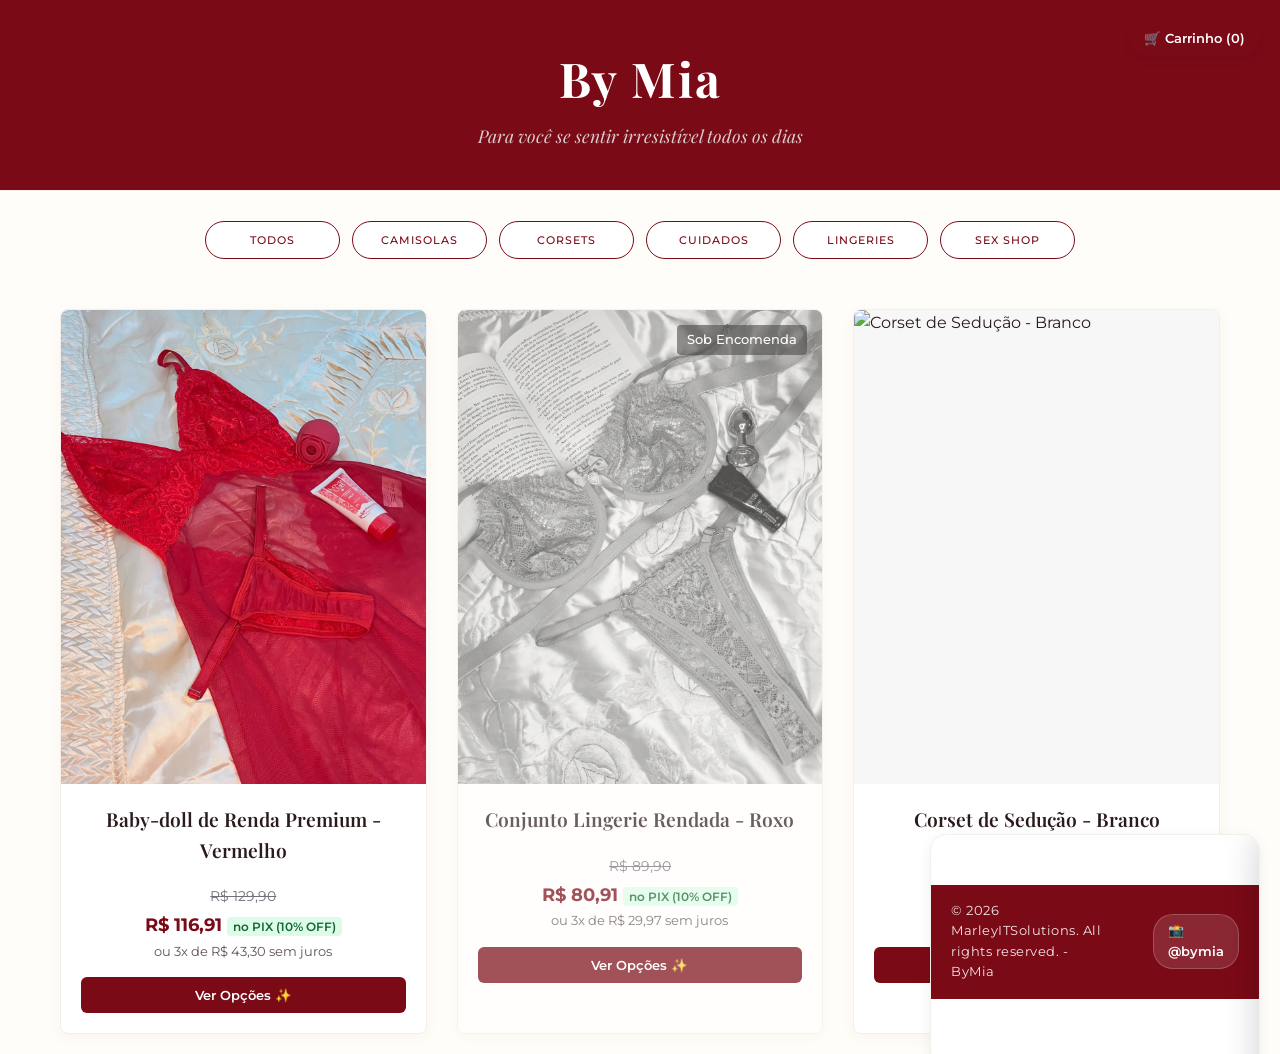
==== commit d1b4ae04: "chatbot minimizado" ====
--- a/index.html
+++ b/index.html
@@ -59,62 +59,64 @@
   </main>
 
   <div class="chat-janela" id="chat-janela">
-    <div class="chat-header">
-      <span>Atendente Virtual Mia 💫</span>
-    </div>
-    <div class="chat-mensagens" id="chat-mensagens">
-      <p class="msg-bot">
-        Olá! Sou a Mia, sua assistente. Como posso te ajudar a escolher a peça
-        perfeita hoje?
-      </p>
-    </div>
-    <div class="chat-input-area">
-      <input type="text" id="chat-input" placeholder="Digite sua dúvida aqui..." />
-      <button id="btn-enviar-chat">Enviar</button>
-    </div>
-  </div>
-
-  <!-- Aba Lateral do Carrinho -->
-  <div id="carrinho-lateral" class="carrinho-lateral">
-    <div class="carrinho-header">
-      <h2>Seu Carrinho 💫</h2>
-      <button class="btn-fechar-carrinho" onclick="fecharCarrinho()">✕</button>
+    <!-- No seu index.html -->
+    <div class="chat-janela minimizado">
+      <div class="chat-header">
+        <span>Atendente Virtual Mia 💫</span>
+      </div>
+      <div class="chat-mensagens" id="chat-mensagens">
+        <p class="msg-bot">
+          Olá! Sou a Mia, sua assistente. Como posso te ajudar a escolher a peça
+          perfeita hoje?
+        </p>
+      </div>
+      <div class="chat-input-area">
+        <input type="text" id="chat-input" placeholder="Digite sua dúvida aqui..." />
+        <button id="btn-enviar-chat">Enviar</button>
+      </div>
     </div>
 
-    <!-- Lista de itens adicionados -->
-    <div id="itens-carrinho" class="carrinho-itens-container">
-      <!-- Injetado via JS -->
+    <!-- Aba Lateral do Carrinho -->
+    <div id="carrinho-lateral" class="carrinho-lateral">
+      <div class="carrinho-header">
+        <h2>Seu Carrinho 💫</h2>
+        <button class="btn-fechar-carrinho" onclick="fecharCarrinho()">✕</button>
+      </div>
+
+      <!-- Lista de itens adicionados -->
+      <div id="itens-carrinho" class="carrinho-itens-container">
+        <!-- Injetado via JS -->
+      </div>
+
+      <!-- Resumo e botão de fechar pedido -->
+      <div class="carrinho-footer">
+        <div class="carrinho-total">
+          <span>Total:</span>
+          <span id="valor-total-carrinho">R$ 0,00</span>
+        </div>
+        <button class="btn-finalizar-whats" onclick="finalizarPedidoWhats()">
+          🟢 Enviar Pedido para o WhatsApp
+        </button>
+      </div>
     </div>
+    <!-- Fundo escuro quando o carrinho abre -->
+    <div id="carrinho-overlay" class="carrinho-overlay" onclick="fecharCarrinho()"></div>
 
-    <!-- Resumo e botão de fechar pedido -->
-    <div class="carrinho-footer">
-      <div class="carrinho-total">
-        <span>Total:</span>
-        <span id="valor-total-carrinho">R$ 0,00</span>
+    <!--- Rodapé --->
+    <footer class="rodape-loja">
+      <div class="footer-container">
+        <p class="copyright-texto">© 2026 MarleyITSolutions. All rights reserved. - ByMia</p>
+        <p class="footer-insta-bloco">
+          <a href="https://instagram.com/bymiasz" target="_blank" class="btn-instagram-footer">
+            📸 @bymia
+          </a>
+        </p>
       </div>
-      <button class="btn-finalizar-whats" onclick="finalizarPedidoWhats()">
-        🟢 Enviar Pedido para o WhatsApp
-      </button>
-    </div>
-  </div>
-  <!-- Fundo escuro quando o carrinho abre -->
-  <div id="carrinho-overlay" class="carrinho-overlay" onclick="fecharCarrinho()"></div>
+    </footer>
 
-  <!--- Rodapé --->
-  <footer class="rodape-loja">
-    <div class="footer-container">
-      <p class="copyright-texto">© 2026 MarleyITSolutions. All rights reserved. - ByMia</p>
-      <p class="footer-insta-bloco">
-        <a href="https://instagram.com/bymiasz" target="_blank" class="btn-instagram-footer">
-          📸 @bymia
-        </a>
-      </p>
-    </div>
-  </footer>
-
-  <!-- Carregamento dos scripts -->
-  <script src="js/produtos.js"></script>
-  <script src="js/main.js"></script>
+    <!-- Carregamento dos scripts -->
+    <script src="js/produtos.js"></script>
+    <script src="js/main.js"></script>
 </body>
 
 </html>
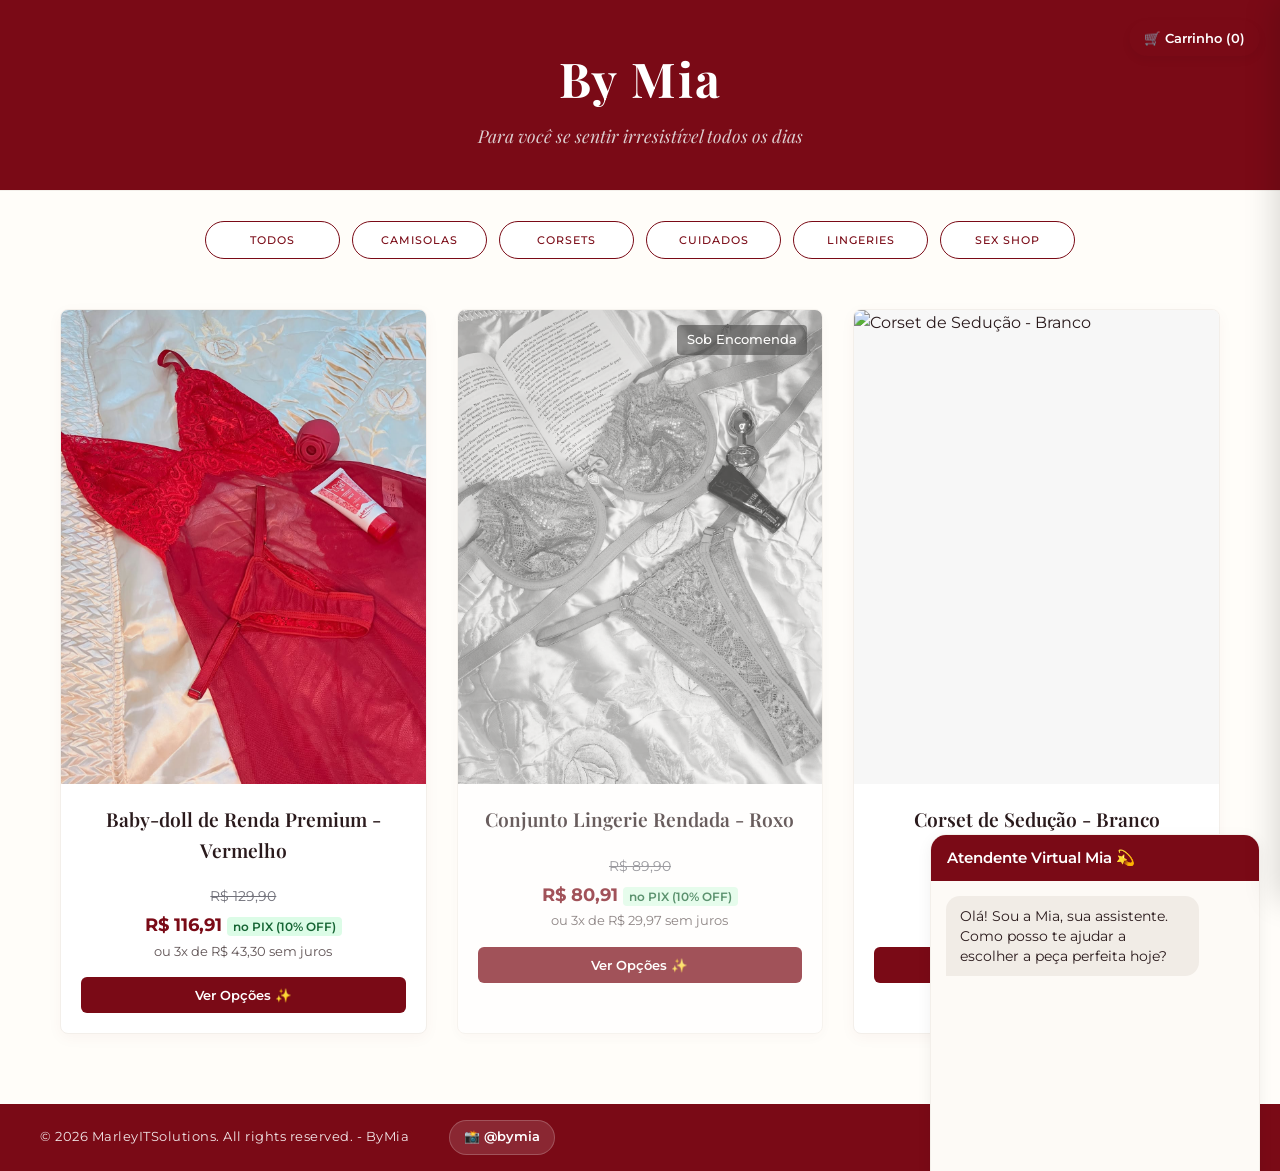
==== commit 07b7d64b: "botchat" ====
--- a/index.html
+++ b/index.html
@@ -59,8 +59,6 @@
   </main>
 
   <div class="chat-janela" id="chat-janela">
-    <!-- No seu index.html -->
-    <div class="chat-janela minimizado">
       <div class="chat-header">
         <span>Atendente Virtual Mia 💫</span>
       </div>
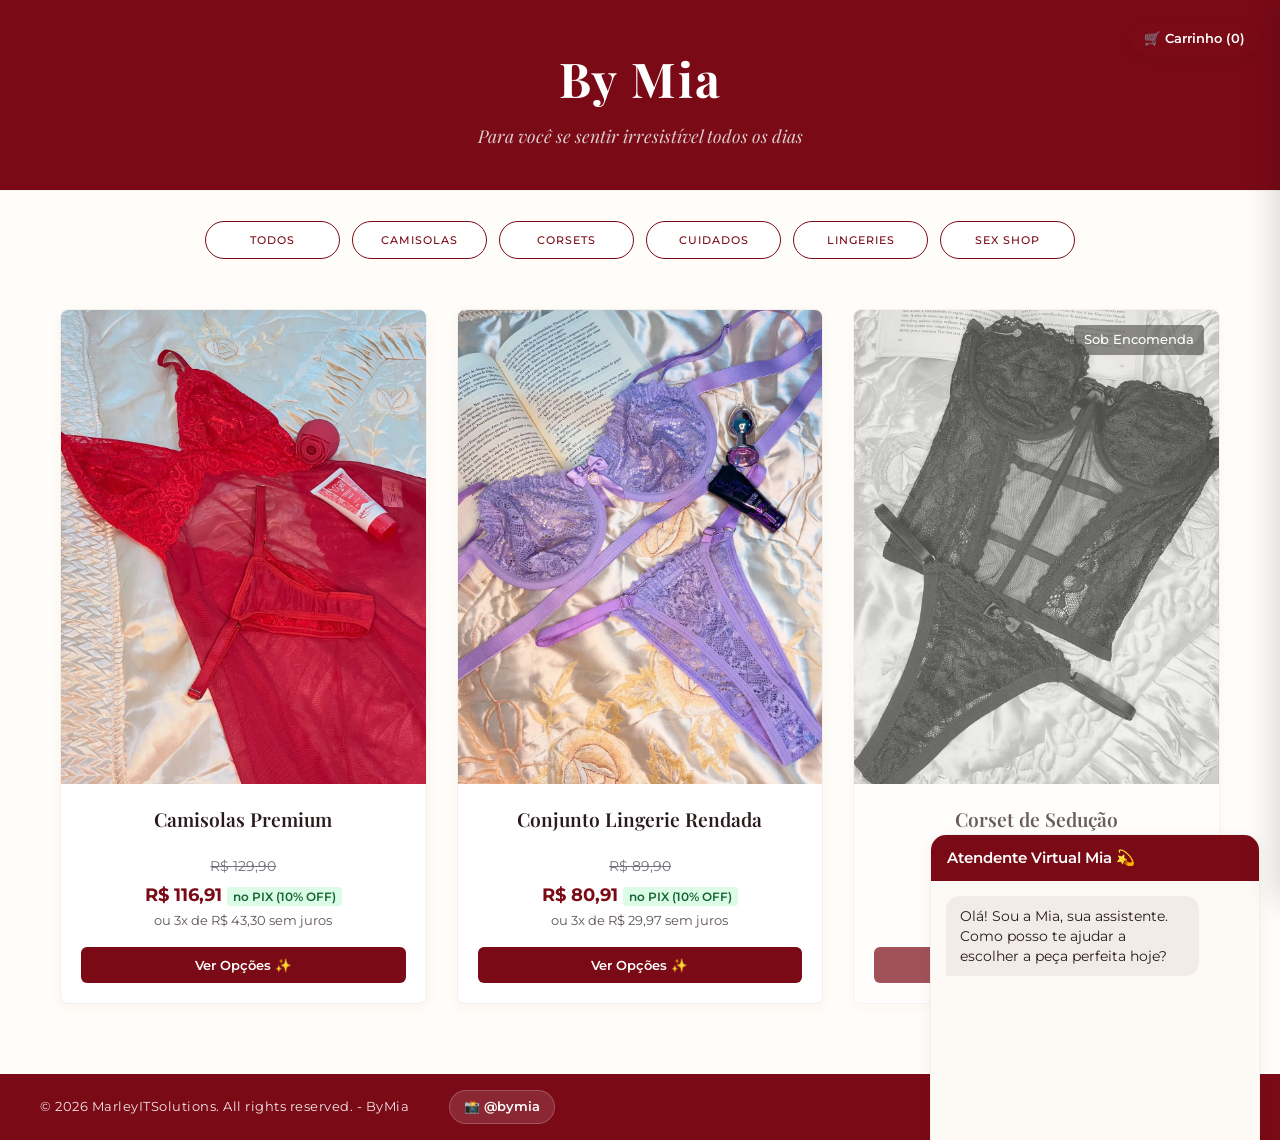
==== commit 741c9510: "adição favicon" ====
--- a/index.html
+++ b/index.html
@@ -4,6 +4,7 @@
 <head>
   <meta charset="UTF-8" />
   <meta name="viewport" content="width=device-width, initial-scale=1.0" />
+  <link rel="icon" type="image/png" href="img/logo-bymia.jpeg">
   <title>By Mia | Lingerie & Sex Shop</title>
   <link rel="stylesheet" href="css/style.css" />
 </head>
--- a/css/style.css
+++ b/css/style.css
@@ -747,7 +747,7 @@
 }
 .opcao-pilula {
   background: var(--branco-puro);
-  border: 1px solid var(--borda-suave);
+  border: 1px solid #000000;
   padding: 8px 18px;
   border-radius: 20px;
   font-family: 'Montserrat', sans-serif;
